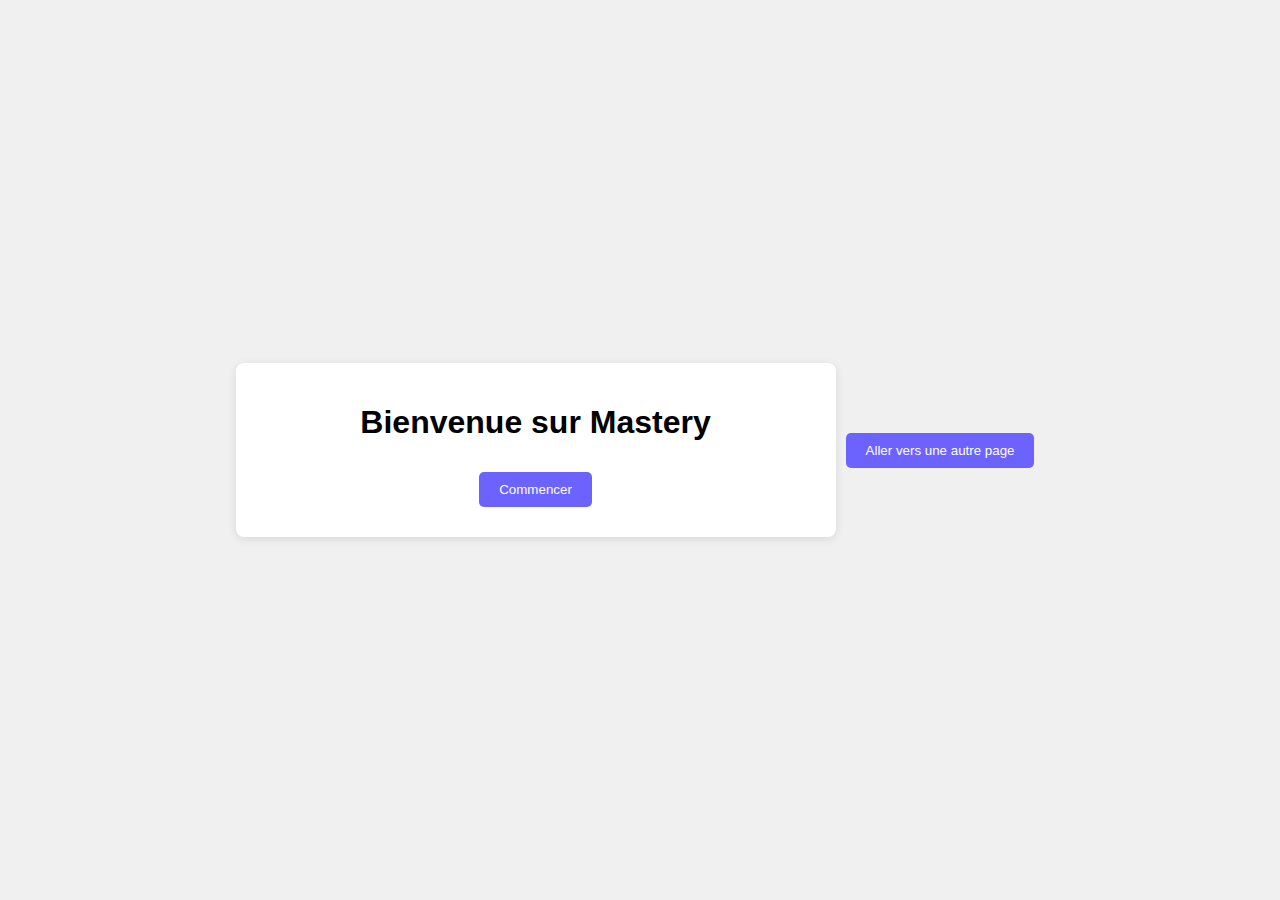
==== Quiz/templates/qcm.html @ ce51081e "Add files via upload" ====
<!DOCTYPE html>
<html lang="fr">
<head>
    <meta charset="UTF-8">
    <meta name="viewport" content="width=device-width, initial-scale=1.0">
    <title>QCM Dynamique</title>
    <link rel="stylesheet" href="../static/css/qcm.css">
</head>
<body>
    <div id="app">
        <div id="home" class="page">
            <h1>Bienvenue sur Mastery</h1>
            <button onclick="startGame()" >Commencer</button>
        </div>
        
        <div id="quiz" class="page hidden">
            <div id="question-container"></div>
            <div id="answer-buttons" class="btn-container"></div>
            <button id="next-btn" class="hidden">Suivant</button>
        </div>

        <div id="result" class="page hidden">
            <h1>Résultats</h1>
            <p id="score"></p>
            <button onclick="showHomePage()" >Recommencer</button>
            <button onclick="sendResult()">Envoyer le résultat</button>
        </div>
    </div>
    <a href="score?nom={{nom}}" id="d">
        <button>Aller vers une autre page</button>
    </a>
    <script src="../static/js/script.js"></script>
</body>
</html>
---- Quiz/static/css/qcm.css ----
body {
    font-family: Arial, sans-serif;
    display: flex;
    justify-content: center;
    align-items: center;
    height: 100vh;
    margin: 0;
    background-color: #f0f0f0;
}

#app {
    width: 100%;
    max-width: 600px;
    text-align: center;
    background: white;
    border-radius: 8px;
    box-shadow: 0 2px 10px rgba(0,0,0,0.1);
    overflow: hidden;
}

.page {
    padding: 20px;
}

.hidden {
    display: none;
}

button {
    padding: 10px 20px;
    margin: 10px;
    background-color: #6c63ff;
    color: white;
    border: none;
    border-radius: 5px;
    cursor: pointer;
}

button:hover {
    background-color: #5b52e6;
}

.btn-container {
    display: flex;
    flex-direction: column;
    align-items: center;
}
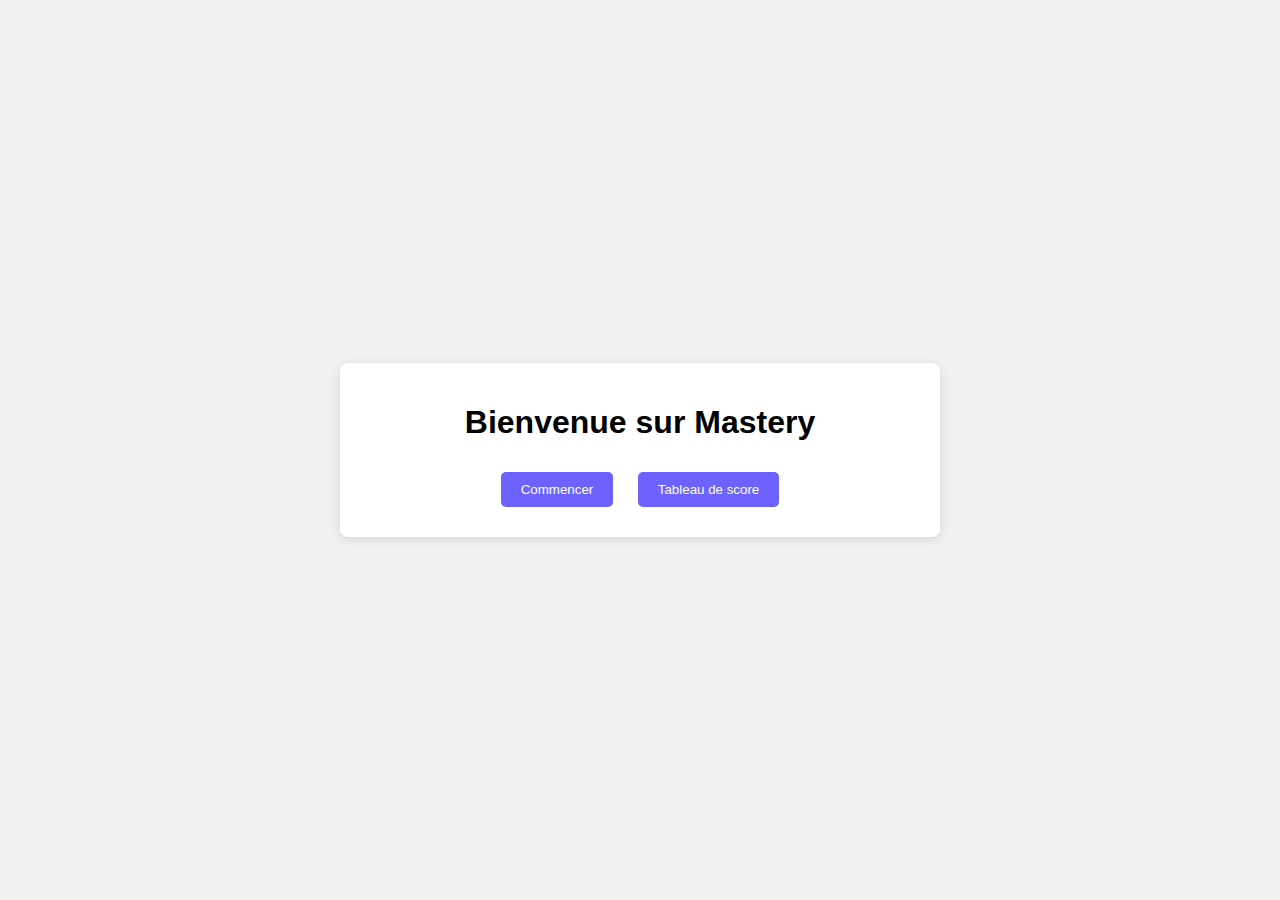
==== commit 4d4a803c: "Add files via upload" ====
--- a/Quiz/templates/qcm.html
+++ b/Quiz/templates/qcm.html
@@ -11,6 +11,9 @@
         <div id="home" class="page">
             <h1>Bienvenue sur Mastery</h1>
             <button onclick="startGame()" >Commencer</button>
+            <a href="score?nom={{nom}}" id="d">
+                <button class="score" >Tableau de score</button>
+            </a>
         </div>
         
         <div id="quiz" class="page hidden">
@@ -26,9 +29,6 @@
             <button onclick="sendResult()">Envoyer le résultat</button>
         </div>
     </div>
-    <a href="score?nom={{nom}}" id="d">
-        <button>Aller vers une autre page</button>
-    </a>
     <script src="../static/js/script.js"></script>
 </body>
 </html>--- a/Quiz/static/css/qcm.css
+++ b/Quiz/static/css/qcm.css
@@ -45,3 +45,21 @@
     flex-direction: column;
     align-items: center;
 }
+
+.vert {
+    background-color: #4c9c4f;
+    color: white;
+}
+
+.rouge {
+    background-color: #F44336;
+    color: white;
+}
+
+.vert:hover {
+    background-color: #3CAF50;
+}
+
+.rouge:hover {
+    background-color: #c9473e;
+}